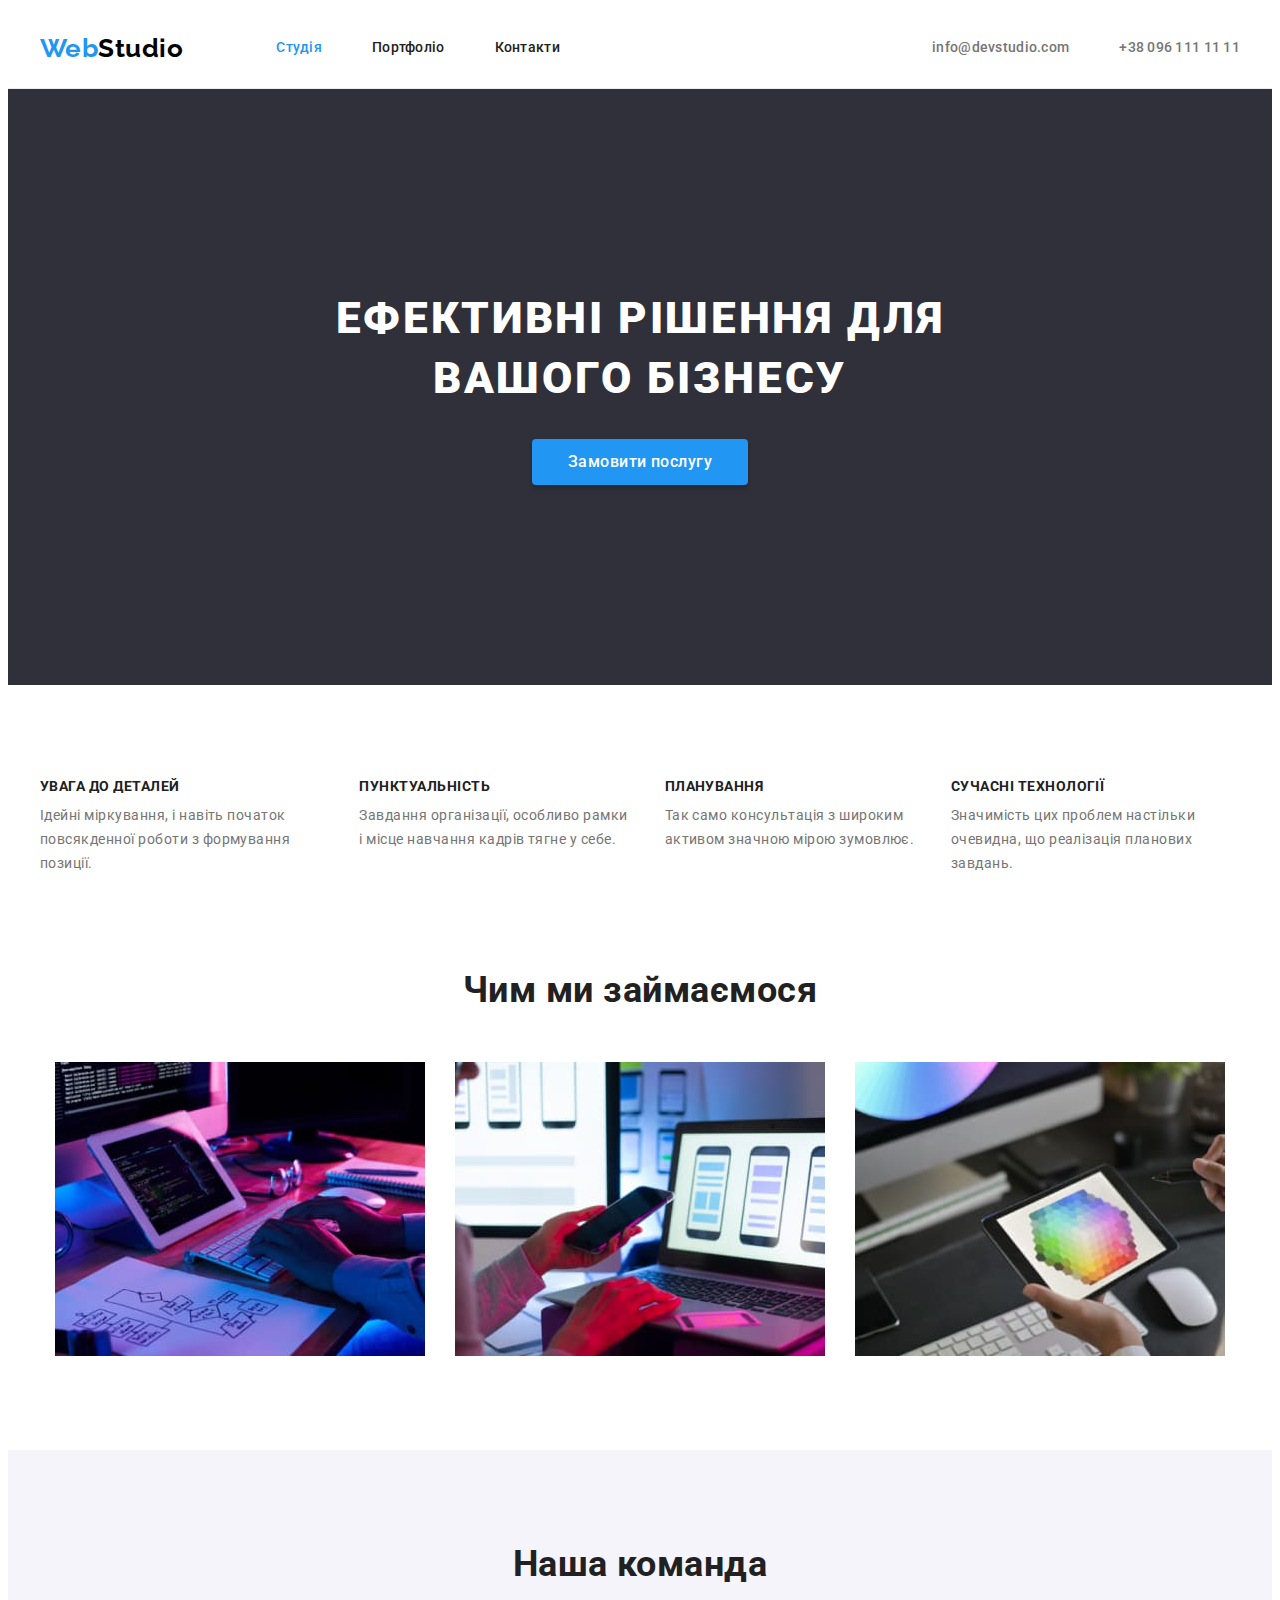
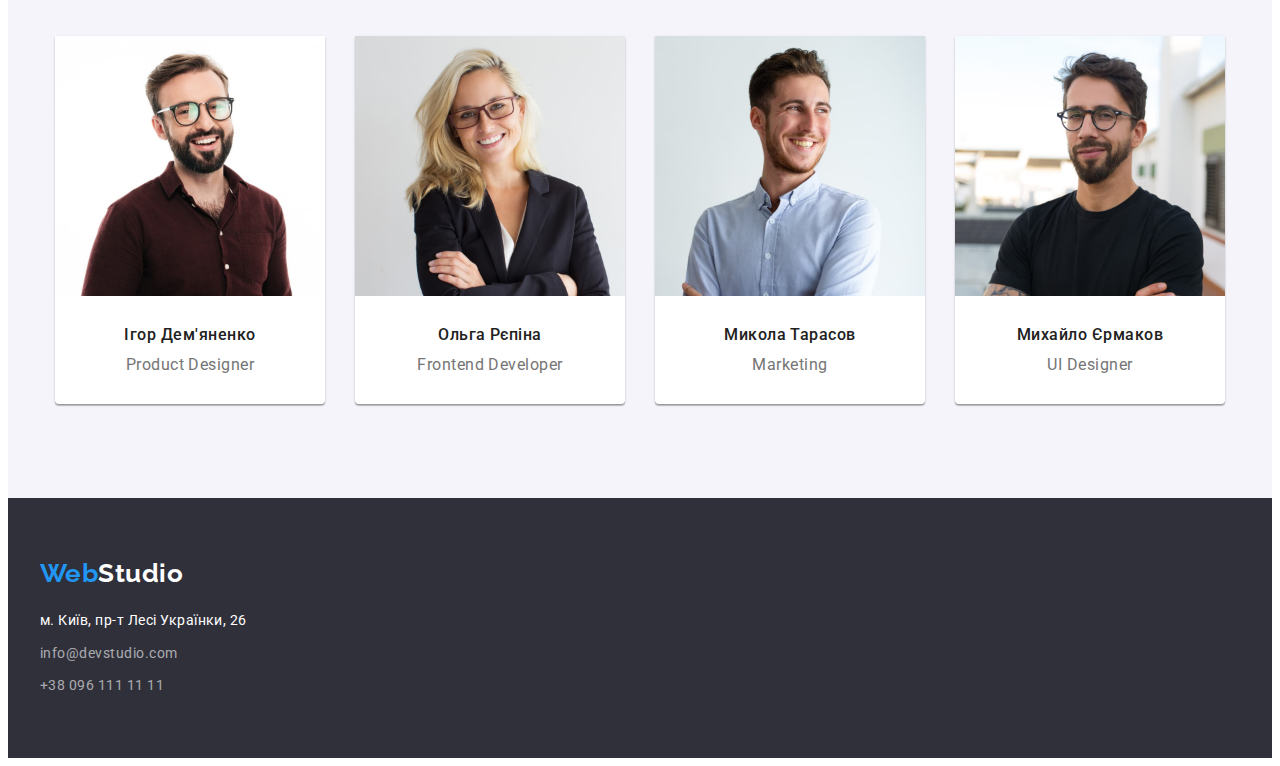
==== index.html @ 20e7cf10 "Initial commit" ====
<!DOCTYPE html>
<html lang="uk">
    <head>
        <meta charset="UTF-8" />
        <meta http-equiv="X-UA-Compatible" content="IE=edge" />
        <meta name="viewport" content="width=device-width, initial-scale=1.0" />
        <title>WebStudio</title>

        <link rel="preconnect" href="https://fonts.googleapis.com" />
        <link rel="preconnect" href="https://fonts.gstatic.com" crossorigin />
        <link
            href="https://fonts.googleapis.com/css2?family=Raleway:wght@700&family=Roboto:wght@400;500;700;900&display=swap"
            rel="stylesheet"
        />
        <link
            rel="stylesheet"
            href="https://cdnjs.cloudflare.com/ajax/libs/modern-normalize/1.1.0/modern-normalize.min.css"
            integrity="sha512-wpPYUAdjBVSE4KJnH1VR1HeZfpl1ub8YT/NKx4PuQ5NmX2tKuGu6U/JRp5y+Y8XG2tV+wKQpNHVUX03MfMFn9Q=="
            crossorigin="anonymous"
            referrerpolicy="no-referrer"
        />
        <link rel="stylesheet" href="./css/styles.css" />
    </head>
    <body>
        <header class="header">
            <div class="container main-nav">
                <nav class="header-nav">
                    <a class="logo" href="./index.html"
                        ><span>Web</span>Studio</a
                    >
                    <ul class="site-nav list">
                        <li class="item">
                            <a href="./index.html" class="link current"
                                >Студія</a
                            >
                        </li>
                        <li class="item">
                            <a href="./portfolio.html" class="link"
                                >Портфоліо</a
                            >
                        </li>
                        <li class="item">
                            <a href="#" class="link">Контакти</a>
                        </li>
                    </ul>
                </nav>
                <ul class="address-header list">
                    <li class="item">
                        <a
                            class="address-header link"
                            href="mailto:info@devstudio.com"
                            >info@devstudio.com</a
                        >
                    </li>
                    <li class="item">
                        <a class="address-header link" href="tel:+380961111111"
                            >+38 096 111 11 11</a
                        >
                    </li>
                </ul>
            </div>
        </header>
        <main>
            <section class="hero">
                <div class="container">
                    <h1 class="hero-title">
                        Ефективні рішення для вашого бізнесу
                    </h1>
                    <button class="button primary service" type="button">
                        Замовити послугу
                    </button>
                </div>
            </section>
            <section class="advantage section">
                <div class="container">
                    <h2 class="visually-hidden">Наші переваги</h2>
                    <ul class="advantage list">
                        <li class="item">
                            <h3 class="advantage-title">Увага до деталей</h3>
                            <p class="text">
                                Ідейні міркування, і навіть початок повсякденної
                                роботи з формування позиції.
                            </p>
                        </li>
                        <li class="item">
                            <h3 class="advantage-title">Пунктуальність</h3>
                            <p class="text">
                                Завдання організації, особливо рамки і місце
                                навчання кадрів тягне у себе.
                            </p>
                        </li>
                        <li class="item">
                            <h3 class="advantage-title">Планування</h3>
                            <p class="text">
                                Так само консультація з широким активом значною
                                мірою зумовлює.
                            </p>
                        </li>
                        <li class="item">
                            <h3 class="advantage-title">Сучасні технології</h3>
                            <p class="text">
                                Значимість цих проблем настільки очевидна, що
                                реалізація планових завдань.
                            </p>
                        </li>
                    </ul>
                </div>
            </section>
            <section class="feature-list section no-padding">
                <div class="container">
                    <h2 class="feature-list title">Чим ми займаємося</h2>
                    <ul class="feature-list list">
                        <li class="item">
                            <img
                                src="./img/img1.jpg"
                                alt="робота за ipad"
                                width="370"
                            />
                        </li>
                        <li class="item">
                            <img
                                src="./img/img2.jpg"
                                alt="робота за ноутбуком з телефоном"
                                width="370"
                            />
                        </li>
                        <li class="item">
                            <img
                                src="./img/img3.jpg"
                                alt="кольорові соти на ipad"
                                width="370"
                            />
                        </li>
                    </ul>
                </div>
            </section>
            <section class="team-list section">
                <div class="container">
                    <h2 class="team-list title">Наша команда</h2>
                    <ul class="team-list list">
                        <li class="card-team">
                            <img
                                src="./img/team1.jpg"
                                alt="чоловік"
                                width="270"
                            />
                            <h3 class="team-name">Ігор Дем'яненко</h3>
                            <p>Product Designer</p>
                        </li>
                        <li class="card-team">
                            <img
                                src="./img/team2.jpg"
                                alt="жінка"
                                width="270"
                            />
                            <h3 class="team-name">Ольга Рєпіна</h3>
                            <p>Frontend Developer</p>
                        </li>
                        <li class="card-team">
                            <img
                                src="./img/team3.jpg"
                                alt="чоловік"
                                width="270"
                            />
                            <h3 class="team-name">Микола Тарасов</h3>
                            <p>Marketing</p>
                        </li>
                        <li class="card-team">
                            <img
                                src="./img/team4.jpg"
                                alt="чоловік"
                                width="270"
                            />
                            <h3 class="team-name">Михайло Єрмаков</h3>
                            <p>UI Designer</p>
                        </li>
                    </ul>
                </div>
            </section>
        </main>
        <footer class="footer">
            <div class="container">
                <a class="logo-footer" href="./index.html"
                    ><span>Web</span>Studio</a
                >
                <address>
                    <ul class="address-footer list">
                        <li class="item">
                            <a
                                class="address link"
                                href="https://goo.gl/maps/CPtrU1FHBa2aNyZL9"
                                target="_blank"
                                rel="noopener noreferrer nofollow"
                                >м. Київ, пр-т Лесі Українки, 26</a
                            >
                        </li>
                        <li class="item">
                            <a
                                class="contact link"
                                href="mailto:info@devstudio.com"
                                >info@devstudio.com</a
                            >
                        </li>
                        <li class="item">
                            <a class="contact link" href="tel:+380961111111"
                                >+38 096 111 11 11</a
                            >
                        </li>
                    </ul>
                </address>
            </div>
        </footer>
    </body>
</html>
---- css/styles.css ----
:root {
    --primary-text-color: #757575;
    --accent-color: #2196f3;
    --title-text-color: #212121;
    --primary-white-color: #ffffff;
    --body-bcg-color: #f5f5f5;
    --black-logo-color: #000000;
    --team-bcg-color: #f5f4fa;
    --footer-bcg-color: #2f303a;
    --contact-color: rgba(255, 255, 255, 0.6);
    --hero-btn-active-color: #188ce8;
    --hero-bcg-color: #2f303a;
    --btn-bcg-color: #f5f4fa;
}
p,
h1,
h2,
h3,
h4,
h5,
h6 {
    margin: 0;
}
ul,
ol {
    margin: 0;
    padding-left: 0;
}
button {
    cursor: pointer;
}
address {
    font-style: normal;
}
img {
    display: block;
}
body {
    color: var(--primary-text-color);

    font-family: Roboto, sans-serif;
    letter-spacing: 0.03em;
}
.list {
    padding: 0;
    margin: 0;
    list-style: none;
}

.container {
    margin-left: auto;
    margin-right: auto;
    width: 1200px;
    padding-left: 15px;
    padding-right: 15px;
}
.main-nav {
    display: flex;
    align-items: center;
}
.link {
    text-decoration: none;
}

.header {
    background-color: var(--primary-white-color);
    border-bottom: 1px solid #ececec;
}
.header-nav {
    display: flex;
    align-items: center;
}
.logo {
    color: var(--black-logo-color);
    font-family: Raleway, sans-serif;
    font-weight: 700;
    font-size: 26px;
    line-height: 1.19;
    text-decoration: none;
}
.logo span,
.logo-footer span {
    color: var(--accent-color);
}
.site-nav {
    display: flex;
    margin-left: 93px;
}
.site-nav .item {
    margin-right: 50px;
}
.site-nav .item:last-child {
    margin-right: 0px;
}
.site-nav .link {
    display: block;
    padding-top: 32px;
    padding-bottom: 32px;

    color: var(--title-text-color);
    font-weight: 500;
    font-size: 14px;
    line-height: 1.14;
    letter-spacing: 0.02em;
}
.site-nav .link:hover,
.site-nav .link:focus {
    color: var(--accent-color);
}
.site-nav .link.current {
    color: var(--accent-color);
}
.address-header {
    display: flex;
    margin-left: auto;

    color: var(--primary-text-color);
    font-weight: 500;
    font-size: 14px;
    line-height: 1.14;
    letter-spacing: 0.02em;
}
.address-header .item + .item {
    margin-left: 50px;
}

.address-header:hover,
.address-header:focus {
    color: var(--accent-color);
}
.hero {
    background-color: var(--hero-bcg-color);
    text-align: center;
    padding-top: 200px;
    padding-bottom: 200px;
}
.hero-title {
    margin-top: 0;
    margin-bottom: 30px;
    max-width: 696px;
    margin-left: auto;
    margin-right: auto;

    color: var(--primary-white-color);
    font-weight: 900;
    font-size: 44px;
    line-height: 1.36;
    letter-spacing: 0.06em;
    text-transform: uppercase;
}

section {
    padding-top: 94px;
    padding-bottom: 94px;
}
.section.no-padding {
    padding-top: 0;
}
.advantage .list {
    display: flex;
    gap: 30px;
}
.advantage .list .item {
    flex-basis: calc((100%-90px) / 4);
}
.advantage .list .item:last-child {
    margin-right: 0px;
}
.advantage-title {
    margin-top: 0;
    margin-bottom: 10px;

    color: var(--title-text-color);
    font-size: 14px;
    line-height: 1.14;
    text-transform: uppercase;
}

.visually-hidden {
    position: absolute;
    width: 1px;
    height: 1px;
    margin: -1px;
    border: 0;
    padding: 0;

    white-space: nowrap;
    clip-path: inset(100%);
    clip: rect(0 0 0 0);
    overflow: hidden;
}
.feature-list .title,
.team-list .title {
    margin-top: 0;
    margin-bottom: 50px;

    color: var(--title-text-color);
    font-size: 36px;
    line-height: 1.16;
    text-align: center;
}
.feature-list {
    display: flex;
    justify-content: center;
}
.feature-list .item {
    margin-right: 30px;
}
.feature-list .item:last-child {
    margin-right: 0px;
}
.text {
    margin-top: 0;
    margin-bottom: 0;
    font-size: 14px;
    line-height: 1.71;
}

.team-list {
    display: flex;
    justify-content: center;
    background-color: #f5f4fa;
}
.team-list .card-team {
    margin-right: 30px;
}
.team-list .card-team:last-child {
    margin-right: 0px;
}

.card-team {
    box-shadow: 0px 1px 3px rgba(0, 0, 0, 0.12), 0px 1px 1px rgba(0, 0, 0, 0.14),
        0px 2px 1px rgba(0, 0, 0, 0.2);
    border-radius: 0px 0px 4px 4px;

    background-color: var(--primary-white-color);
    text-align: center;
}
.team-name {
    margin-top: 30px;
    margin-bottom: 10px;
    text-align: center;

    font-weight: 500;
    font-size: 16px;
    line-height: 1.18;
    letter-spacing: 0.03em;
    color: var(--title-text-color);
}
.team-name:last-child {
    margin-bottom: 0;
}
p {
    margin-bottom: 30px;
}

.footer {
    background: var(--footer-bcg-color);
    padding-bottom: 60px;
    padding-top: 60px;
}
.logo-footer {
    display: inline-block;
    margin-bottom: 20px;

    color: var(--primary-white-color);
    font-family: Raleway, sans-serif;
    font-weight: 700;
    font-size: 26px;
    line-height: 1.19;
    text-decoration: none;
}

.address-footer {
    font-style: normal;
    font-size: 14px;
    line-height: 1.71;
}
.address {
    color: var(--primary-white-color);
}
.contact {
    color: var(--contact-color);
}
.address-footer .item {
    margin-bottom: 9px;
}
.address-footer .item:last-child {
    margin-bottom: 0px;
}
.address:focus,
.contact:hover,
.contact:focus {
    color: var(--accent-color);
}
.button.service {
    border: none;
    border-radius: 4px;
    padding: 10px 32px;
    min-width: 216px;
    box-shadow: 0px 4px 4px rgba(0, 0, 0, 0.15);

    font-family: 'Roboto';
    font-style: normal;
    font-weight: 500;
    font-size: 16px;
    line-height: 1.62;
    letter-spacing: 0.03em;
    color: var(--title-text-color);
    cursor: pointer;
    background-color: var(--btn-bcg-color);
}
.button.portfolio {
    border-radius: 4px;
    padding: 6px 22px;
    min-width: 38px;
    border: transparent;

    font-family: 'Roboto';
    font-style: normal;
    font-weight: 500;
    font-size: 16px;
    line-height: 1.62;
    letter-spacing: 0.03em;
    color: var(--title-text-color);
    cursor: pointer;
    background-color: var(--btn-bcg-color);
}
.buttons {
    display: flex;
    justify-content: center;
    margin-bottom: 50px;
}
.buttons .item {
    margin-right: 8px;
}
.buttons .item:last-child {
    margin-right: 0px;
}
.button.primary {
    color: var(--primary-white-color);
    background-color: var(--accent-color);
    cursor: pointer;
}

.button.primary:hover,
.button.primary:focus {
    background-color: var(--hero-btn-active-color);
}

.button:hover,
.button:focus {
    color: var(--primary-white-color);
    background-color: var(--accent-color);
    cursor: pointer;
}

.works.list {
    display: flex;
    flex-wrap: wrap;
    margin-top: -30px;
    margin-left: -30px;
}
.works.list > .item {
    flex-basis: calc(100% / 3 - 30px);
    margin-left: 30px;
    margin-top: 30px;
}
.works.list > .item:nth-last-child(-n + 3) {
    margin-bottom: 94px;
}
.work-title {
    margin-bottom: 4px;

    font-size: 18px;
    line-height: 2;
    letter-spacing: 0.06em;
    color: var(--title-text-color);
}
.work-text {
    margin-bottom: 0;
    font-size: 16px;
    line-height: 1.88;
    letter-spacing: 0.03em;
    color: var(--primary-text-color);
}
.work-description {
    border: 1px solid #eeeeee;
    border-top: none;
    padding: 20px 24px;
}
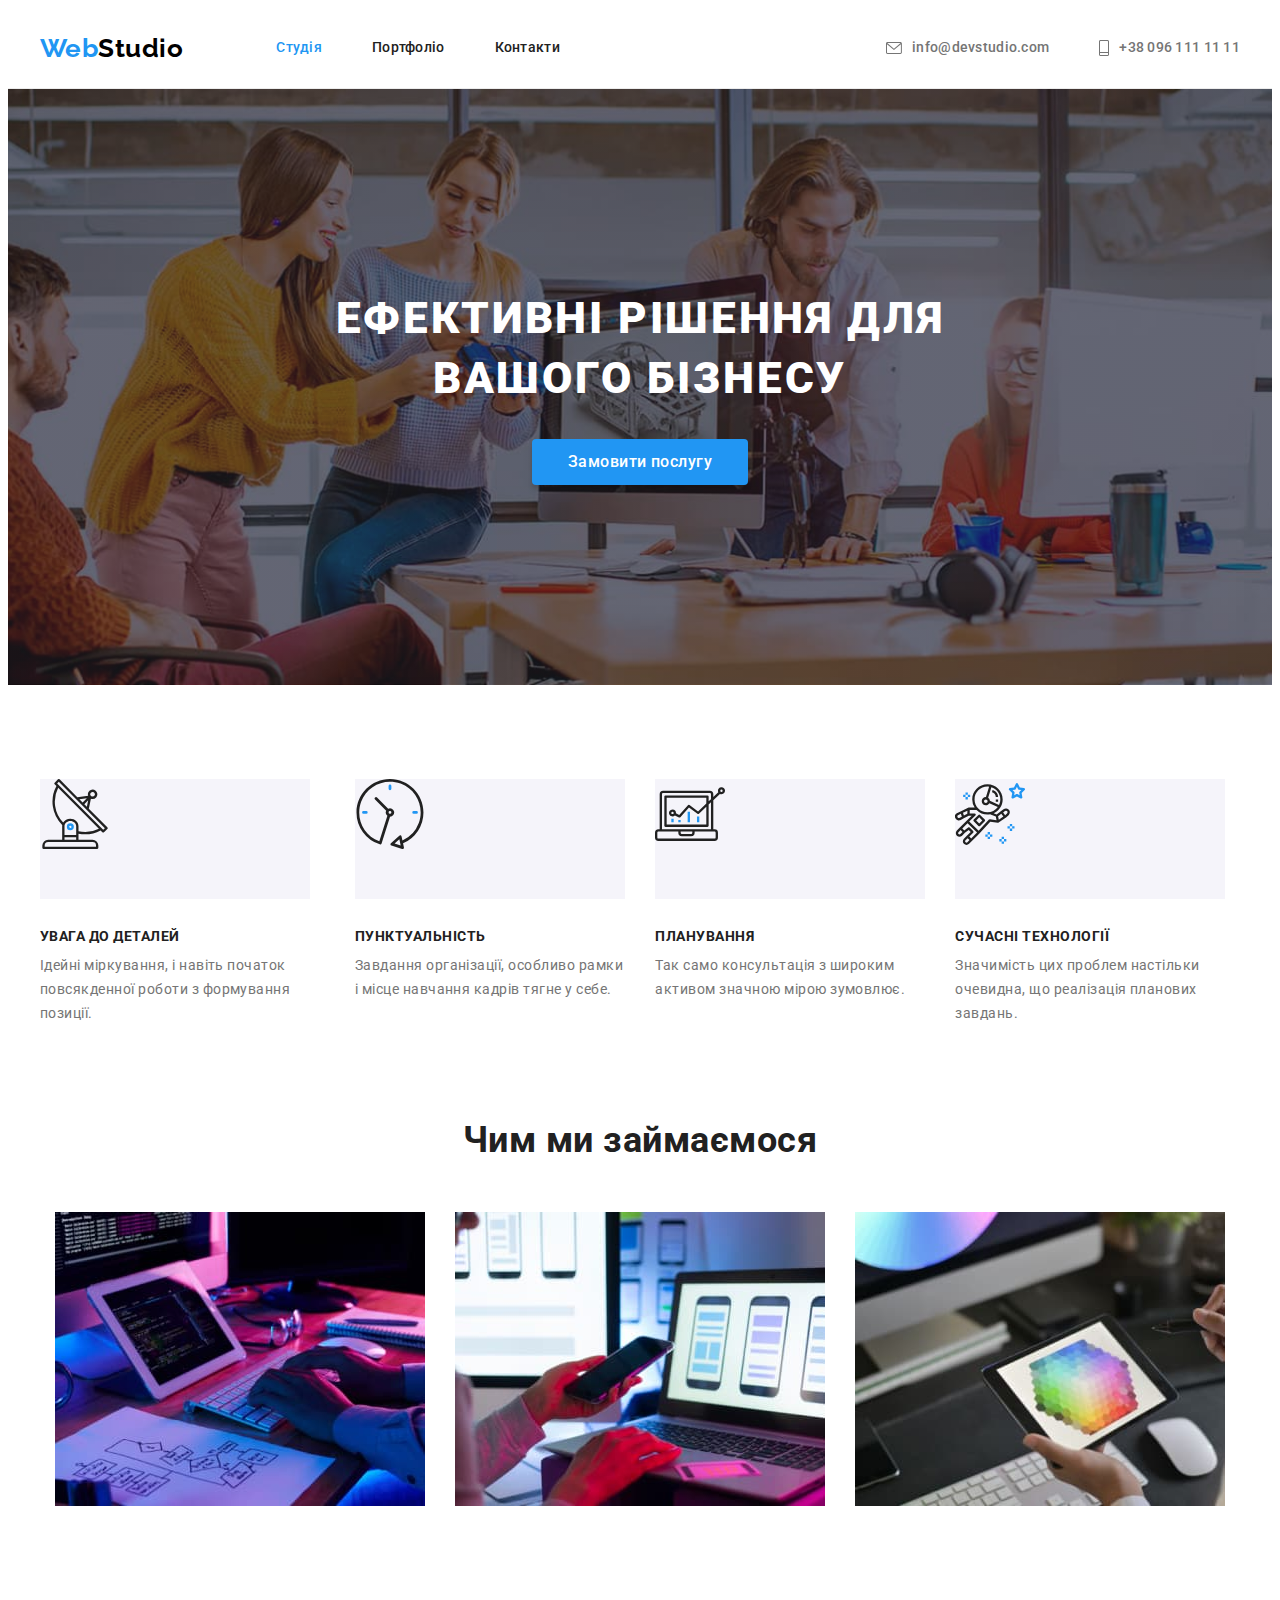
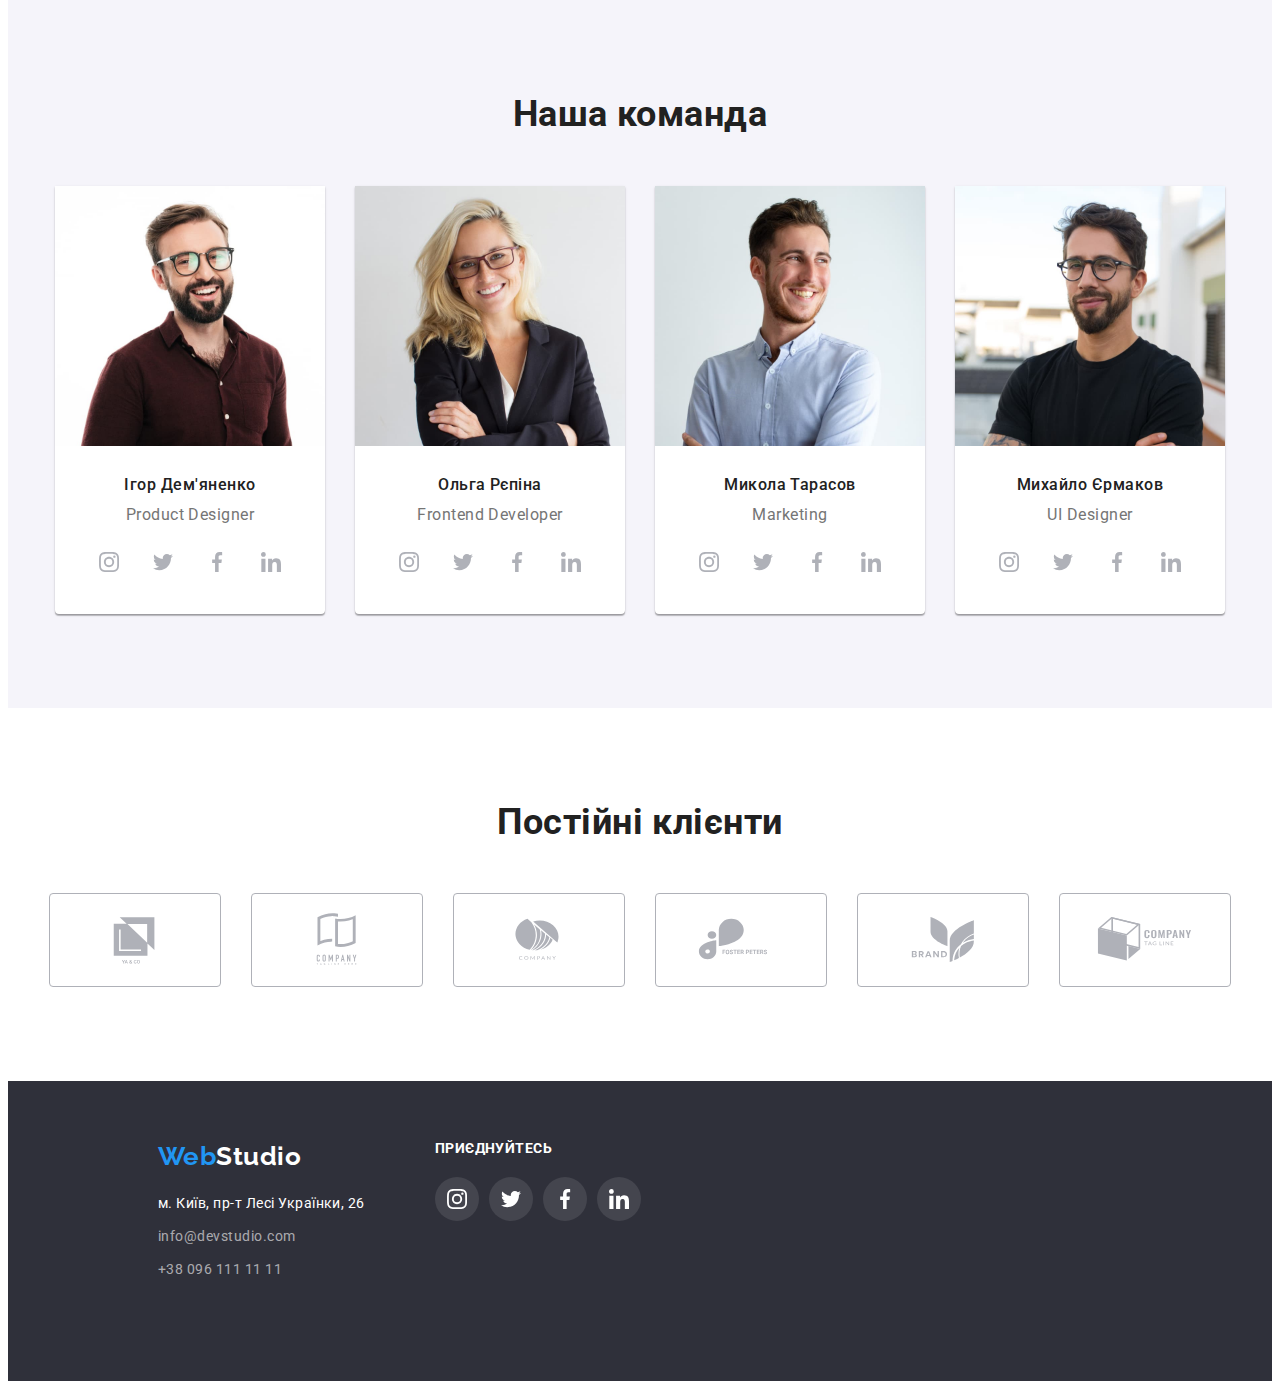
==== commit 674987f8: "ДЗ4" ====
--- a/index.html
+++ b/index.html
@@ -1,214 +1,402 @@
 <!DOCTYPE html>
 <html lang="uk">
-    <head>
-        <meta charset="UTF-8" />
-        <meta http-equiv="X-UA-Compatible" content="IE=edge" />
-        <meta name="viewport" content="width=device-width, initial-scale=1.0" />
-        <title>WebStudio</title>
+  <head>
+    <meta charset="UTF-8" />
+    <meta http-equiv="X-UA-Compatible" content="IE=edge" />
+    <meta name="viewport" content="width=device-width, initial-scale=1.0" />
+    <title>WebStudio</title>
 
-        <link rel="preconnect" href="https://fonts.googleapis.com" />
-        <link rel="preconnect" href="https://fonts.gstatic.com" crossorigin />
-        <link
-            href="https://fonts.googleapis.com/css2?family=Raleway:wght@700&family=Roboto:wght@400;500;700;900&display=swap"
-            rel="stylesheet"
-        />
-        <link
-            rel="stylesheet"
-            href="https://cdnjs.cloudflare.com/ajax/libs/modern-normalize/1.1.0/modern-normalize.min.css"
-            integrity="sha512-wpPYUAdjBVSE4KJnH1VR1HeZfpl1ub8YT/NKx4PuQ5NmX2tKuGu6U/JRp5y+Y8XG2tV+wKQpNHVUX03MfMFn9Q=="
-            crossorigin="anonymous"
-            referrerpolicy="no-referrer"
-        />
-        <link rel="stylesheet" href="./css/styles.css" />
-    </head>
-    <body>
-        <header class="header">
-            <div class="container main-nav">
-                <nav class="header-nav">
-                    <a class="logo" href="./index.html"
-                        ><span>Web</span>Studio</a
-                    >
-                    <ul class="site-nav list">
-                        <li class="item">
-                            <a href="./index.html" class="link current"
-                                >Студія</a
-                            >
-                        </li>
-                        <li class="item">
-                            <a href="./portfolio.html" class="link"
-                                >Портфоліо</a
-                            >
-                        </li>
-                        <li class="item">
-                            <a href="#" class="link">Контакти</a>
-                        </li>
-                    </ul>
-                </nav>
-                <ul class="address-header list">
-                    <li class="item">
-                        <a
-                            class="address-header link"
-                            href="mailto:info@devstudio.com"
-                            >info@devstudio.com</a
-                        >
-                    </li>
-                    <li class="item">
-                        <a class="address-header link" href="tel:+380961111111"
-                            >+38 096 111 11 11</a
-                        >
-                    </li>
+    <link rel="preconnect" href="https://fonts.googleapis.com" />
+    <link rel="preconnect" href="https://fonts.gstatic.com" crossorigin />
+    <link
+      href="https://fonts.googleapis.com/css2?family=Raleway:wght@700&family=Roboto:wght@400;500;700;900&display=swap"
+      rel="stylesheet"
+    />
+    <link
+      rel="stylesheet"
+      href="https://cdnjs.cloudflare.com/ajax/libs/modern-normalize/1.1.0/modern-normalize.min.css"
+      integrity="sha512-wpPYUAdjBVSE4KJnH1VR1HeZfpl1ub8YT/NKx4PuQ5NmX2tKuGu6U/JRp5y+Y8XG2tV+wKQpNHVUX03MfMFn9Q=="
+      crossorigin="anonymous"
+      referrerpolicy="no-referrer"
+    />
+    <link rel="stylesheet" href="./css/styles.css" />
+  </head>
+  <body>
+    <header class="header">
+      <div class="container main-nav">
+        <nav class="header-nav">
+          <a class="logo" href="./index.html"><span>Web</span>Studio</a>
+          <ul class="site-nav list">
+            <li class="item">
+              <a href="./index.html" class="link current">Студія</a>
+            </li>
+            <li class="item">
+              <a href="./portfolio.html" class="link">Портфоліо</a>
+            </li>
+            <li class="item">
+              <a href="#" class="link">Контакти</a>
+            </li>
+          </ul>
+        </nav>
+        <ul class="address-header list">
+          <li class="item">
+            <a class="address-header link" href="mailto:info@devstudio.com">
+              <svg class="address-header icon mail">
+                <use href="./img/sprite.svg#icon-mail"></use></svg
+              >info@devstudio.com</a
+            >
+          </li>
+          <li class="item">
+            <a class="address-header link" href="tel:+380961111111"
+              ><svg class="address-header icon tel">
+                <use href="./img/sprite.svg#icon-tel"></use></svg
+              >+38 096 111 11 11</a
+            >
+          </li>
+        </ul>
+      </div>
+    </header>
+    <main>
+      <section class="hero">
+        <div class="container">
+          <h1 class="hero-title">Ефективні рішення для вашого бізнесу</h1>
+          <button class="button primary service" type="button">
+            Замовити послугу
+          </button>
+        </div>
+      </section>
+      <section class="advantage section">
+        <div class="container">
+          <h2 class="visually-hidden">Наші переваги</h2>
+          <ul class="advantage list">
+            <li class="item">
+              <div class="thumb">
+                <svg class="icon">
+                  <use href="./img/sprite.svg#icon-antenna"></use>
+                </svg>
+              </div>
+              <h3 class="advantage-title">Увага до деталей</h3>
+              <p class="text">
+                Ідейні міркування, і навіть початок повсякденної роботи з
+                формування позиції.
+              </p>
+            </li>
+            <li class="item">
+              <div class="thumb">
+                <svg class="">
+                  <use href="./img/sprite.svg#icon-clock"></use>
+                </svg>
+              </div>
+              <h3 class="advantage-title">Пунктуальність</h3>
+              <p class="text">
+                Завдання організації, особливо рамки і місце навчання кадрів
+                тягне у себе.
+              </p>
+            </li>
+            <li class="item">
+              <div class="thumb">
+                <svg class="">
+                  <use href="./img/sprite.svg#icon-diagram"></use>
+                </svg>
+              </div>
+              <h3 class="advantage-title">Планування</h3>
+              <p class="text">
+                Так само консультація з широким активом значною мірою зумовлює.
+              </p>
+            </li>
+            <li class="item">
+              <div class="thumb">
+                <svg class="">
+                  <use href="./img/sprite.svg#icon-astronaut"></use>
+                </svg>
+              </div>
+              <h3 class="advantage-title">Сучасні технології</h3>
+              <p class="text">
+                Значимість цих проблем настільки очевидна, що реалізація
+                планових завдань.
+              </p>
+            </li>
+          </ul>
+        </div>
+      </section>
+      <section class="feature-list section no-padding">
+        <div class="container">
+          <h2 class="feature-list title">Чим ми займаємося</h2>
+          <ul class="feature-list list">
+            <li class="item">
+              <img src="./img/img1.jpg" alt="робота за ipad" width="370" />
+            </li>
+            <li class="item">
+              <img
+                src="./img/img2.jpg"
+                alt="робота за ноутбуком з телефоном"
+                width="370"
+              />
+            </li>
+            <li class="item">
+              <img
+                src="./img/img3.jpg"
+                alt="кольорові соти на ipad"
+                width="370"
+              />
+            </li>
+          </ul>
+        </div>
+      </section>
+      <section class="team-list section">
+          <h2 class="team-list title">Наша команда</h2>
+          <ul class="team-list list">
+            <li class="card-team">
+              <img src="./img/team1.jpg" alt="чоловік" width="270" />
+              <div class="team-item">
+              <h3 class="team-name">Ігор Дем'яненко</h3>
+              <p>Product Designer</p>
+                <ul class="card-team-social list">
+                  <li class="social-item">
+                    <a href="https://www.instagram.com/" target="_blank" rel="noreferrer noopener" class="social-link">
+                      <svg width="20" height="20">
+                        <use href="./img/sprite.svg#icon-instagram-2"></use>
+                      </svg>
+                    </a>
+                  </li>
+                  <li class="social-item">
+                    <a href="https://www.twitter.com/" target="_blank" rel="noreferrer noopener" class="social-link">
+                      <svg width="20" height="20">
+                        <use href="./img/sprite.svg#icon-twitter"></use>
+                      </svg>
+                    </a>
+                  </li>
+                  <li class="social-item">
+                    <a href="https://www.facebook.com/" target="_blank" rel="noreferrer noopener" class="social-link">
+                      <svg width="20" height="20">
+                        <use href="./img/sprite.svg#icon-facebook"></use>
+                      </svg>
+                    </a>
+                  </li>
+                  <li class="social-item">
+                    <a href="https://www.linkedin.com/" target="_blank" rel="noreferrer noopener" class="social-link">
+                      <svg width="20" height="20">
+                        <use href="./img/sprite.svg#icon-linkedin"></use>
+                      </svg>
+                    </a>
+                  </li>
                 </ul>
-            </div>
-        </header>
-        <main>
-            <section class="hero">
-                <div class="container">
-                    <h1 class="hero-title">
-                        Ефективні рішення для вашого бізнесу
-                    </h1>
-                    <button class="button primary service" type="button">
-                        Замовити послугу
-                    </button>
                 </div>
-            </section>
-            <section class="advantage section">
-                <div class="container">
-                    <h2 class="visually-hidden">Наші переваги</h2>
-                    <ul class="advantage list">
-                        <li class="item">
-                            <h3 class="advantage-title">Увага до деталей</h3>
-                            <p class="text">
-                                Ідейні міркування, і навіть початок повсякденної
-                                роботи з формування позиції.
-                            </p>
-                        </li>
-                        <li class="item">
-                            <h3 class="advantage-title">Пунктуальність</h3>
-                            <p class="text">
-                                Завдання організації, особливо рамки і місце
-                                навчання кадрів тягне у себе.
-                            </p>
-                        </li>
-                        <li class="item">
-                            <h3 class="advantage-title">Планування</h3>
-                            <p class="text">
-                                Так само консультація з широким активом значною
-                                мірою зумовлює.
-                            </p>
-                        </li>
-                        <li class="item">
-                            <h3 class="advantage-title">Сучасні технології</h3>
-                            <p class="text">
-                                Значимість цих проблем настільки очевидна, що
-                                реалізація планових завдань.
-                            </p>
-                        </li>
-                    </ul>
-                </div>
-            </section>
-            <section class="feature-list section no-padding">
-                <div class="container">
-                    <h2 class="feature-list title">Чим ми займаємося</h2>
-                    <ul class="feature-list list">
-                        <li class="item">
-                            <img
-                                src="./img/img1.jpg"
-                                alt="робота за ipad"
-                                width="370"
-                            />
-                        </li>
-                        <li class="item">
-                            <img
-                                src="./img/img2.jpg"
-                                alt="робота за ноутбуком з телефоном"
-                                width="370"
-                            />
-                        </li>
-                        <li class="item">
-                            <img
-                                src="./img/img3.jpg"
-                                alt="кольорові соти на ipad"
-                                width="370"
-                            />
-                        </li>
-                    </ul>
-                </div>
-            </section>
-            <section class="team-list section">
-                <div class="container">
-                    <h2 class="team-list title">Наша команда</h2>
-                    <ul class="team-list list">
-                        <li class="card-team">
-                            <img
-                                src="./img/team1.jpg"
-                                alt="чоловік"
-                                width="270"
-                            />
-                            <h3 class="team-name">Ігор Дем'яненко</h3>
-                            <p>Product Designer</p>
-                        </li>
-                        <li class="card-team">
-                            <img
-                                src="./img/team2.jpg"
-                                alt="жінка"
-                                width="270"
-                            />
-                            <h3 class="team-name">Ольга Рєпіна</h3>
-                            <p>Frontend Developer</p>
-                        </li>
-                        <li class="card-team">
-                            <img
-                                src="./img/team3.jpg"
-                                alt="чоловік"
-                                width="270"
-                            />
-                            <h3 class="team-name">Микола Тарасов</h3>
-                            <p>Marketing</p>
-                        </li>
-                        <li class="card-team">
-                            <img
-                                src="./img/team4.jpg"
-                                alt="чоловік"
-                                width="270"
-                            />
-                            <h3 class="team-name">Михайло Єрмаков</h3>
-                            <p>UI Designer</p>
-                        </li>
-                    </ul>
-                </div>
-            </section>
-        </main>
-        <footer class="footer">
-            <div class="container">
-                <a class="logo-footer" href="./index.html"
-                    ><span>Web</span>Studio</a
-                >
-                <address>
-                    <ul class="address-footer list">
-                        <li class="item">
-                            <a
-                                class="address link"
-                                href="https://goo.gl/maps/CPtrU1FHBa2aNyZL9"
-                                target="_blank"
-                                rel="noopener noreferrer nofollow"
-                                >м. Київ, пр-т Лесі Українки, 26</a
-                            >
-                        </li>
-                        <li class="item">
-                            <a
-                                class="contact link"
-                                href="mailto:info@devstudio.com"
-                                >info@devstudio.com</a
-                            >
-                        </li>
-                        <li class="item">
-                            <a class="contact link" href="tel:+380961111111"
-                                >+38 096 111 11 11</a
-                            >
-                        </li>
-                    </ul>
-                </address>
-            </div>
-        </footer>
-    </body>
+            </li>
+            <li class="card-team">
+              <img src="./img/team2.jpg" alt="жінка" width="270" />
+              <h3 class="team-name">Ольга Рєпіна</h3>
+              <p>Frontend Developer</p>
+              <ul class="card-team-social list">
+                  <li class="social-item">
+                    <a href="https://www.instagram.com/" target="_blank" rel="noreferrer noopener" class="social-link">
+                      <svg width="20" height="20">
+                        <use href="./img/sprite.svg#icon-instagram-2"></use>
+                      </svg>
+                    </a>
+                  </li>
+                  <li class="social-item">
+                    <a href="https://www.twitter.com/" target="_blank" rel="noreferrer noopener" class="social-link">
+                      <svg width="20" height="20">
+                        <use href="./img/sprite.svg#icon-twitter"></use>
+                      </svg>
+                    </a>
+                  </li>
+                  <li class="social-item">
+                    <a href="https://www.facebook.com/" target="_blank" rel="noreferrer noopener" class="social-link">
+                      <svg width="20" height="20">
+                        <use href="./img/sprite.svg#icon-facebook"></use>
+                      </svg>
+                    </a>
+                  </li>
+                  <li class="social-item">
+                    <a href="https://www.linkedin.com/" target="_blank" rel="noreferrer noopener" class="social-link">
+                      <svg width="20" height="20">
+                        <use href="./img/sprite.svg#icon-linkedin"></use>
+                      </svg>
+                    </a>
+                  </li>
+                </ul>
+            </li>
+            <li class="card-team">
+              <img src="./img/team3.jpg" alt="чоловік" width="270" />
+              <h3 class="team-name">Микола Тарасов</h3>
+              <p>Marketing</p><ul class="card-team-social list">
+                  <li class="social-item">
+                    <a href="https://www.instagram.com/" target="_blank" rel="noreferrer noopener" class="social-link">
+                      <svg width="20" height="20">
+                        <use href="./img/sprite.svg#icon-instagram-2"></use>
+                      </svg>
+                    </a>
+                  </li>
+                  <li class="social-item">
+                    <a href="https://www.twitter.com/" target="_blank" rel="noreferrer noopener" class="social-link">
+                      <svg width="20" height="20">
+                        <use href="./img/sprite.svg#icon-twitter"></use>
+                      </svg>
+                    </a>
+                  </li>
+                  <li class="social-item">
+                    <a href="https://www.facebook.com/" target="_blank" rel="noreferrer noopener" class="social-link">
+                      <svg width="20" height="20">
+                        <use href="./img/sprite.svg#icon-facebook"></use>
+                      </svg>
+                    </a>
+                  </li>
+                  <li class="social-item">
+                    <a href="https://www.linkedin.com/" target="_blank" rel="noreferrer noopener" class="social-link">
+                      <svg width="20" height="20">
+                        <use href="./img/sprite.svg#icon-linkedin"></use>
+                      </svg>
+                    </a>
+                  </li>
+                </ul>
+            </li>
+            <li class="card-team">
+              <img src="./img/team4.jpg" alt="чоловік" width="270" />
+              <h3 class="team-name">Михайло Єрмаков</h3>
+              <p>UI Designer</p>
+              <ul class="card-team-social list">
+                  <li class="social-item">
+                    <a href="https://www.instagram.com/" target="_blank" rel="noreferrer noopener" class="social-link">
+                      <svg width="20" height="20">
+                        <use href="./img/sprite.svg#icon-instagram-2"></use>
+                      </svg>
+                    </a>
+                  </li>
+                  <li class="social-item">
+                    <a href="https://www.twitter.com/" target="_blank" rel="noreferrer noopener" class="social-link">
+                      <svg width="20" height="20">
+                        <use href="./img/sprite.svg#icon-twitter"></use>
+                      </svg>
+                    </a>
+                  </li>
+                  <li class="social-item">
+                    <a href="https://www.facebook.com/" target="_blank" rel="noreferrer noopener" class="social-link">
+                      <svg width="20" height="20">
+                        <use href="./img/sprite.svg#icon-facebook"></use>
+                      </svg>
+                    </a>
+                  </li>
+                  <li class="social-item">
+                    <a href="https://www.linkedin.com/" target="_blank" rel="noreferrer noopener" class="social-link">
+                      <svg width="20" height="20">
+                        <use href="./img/sprite.svg#icon-linkedin"></use>
+                      </svg>
+                    </a>
+                  </li>
+                </ul>
+            </li>
+          </ul>
+        </div>
+      </section>
+      <section class="clients section">
+        <h2 class="clients title">Постійні клієнти</h2>
+        <ul class="clients-list list">
+          <li class="client-item">
+            <a href="" class="client-link">
+                      <svg width="106" height="60">
+                        <use href="./img/sprite.svg#icon-Logo1"></use>
+                      </svg>
+                    </a>
+          </li>
+          <li class="client-item"><a href="" class="client-link">
+                      <svg width="106" height="60">
+                        <use href="./img/sprite.svg#icon-Logo2"></use>
+                      </svg>
+                    </a>
+          </li>
+          <li class="client-item"><a href="" class="client-link">
+                      <svg width="106" height="60">
+                        <use href="./img/sprite.svg#icon-Logo3"></use>
+                      </svg>
+                    </a>
+          </li>
+          <li class="client-item"><a href="" class="client-link">
+                      <svg width="106" height="60">
+                        <use href="./img/sprite.svg#icon-Logo4"></use>
+                      </svg>
+                    </a>
+          </li>
+          <li class="client-item"><a href="" class="client-link">
+                      <svg width="106" height="60">
+                        <use href="./img/sprite.svg#icon-Logo5"></use>
+                      </svg>
+                    </a>
+          </li>
+          <li class="client-item"><a href="" class="client-link">
+                      <svg width="106" height="60">
+                        <use href="./img/sprite.svg#icon-Logo6"></use>
+                      </svg>
+                    </a>
+          </li>
+        </ul>
+      </section>
+    </main>
+    <footer class="footer">
+      <div class="all-footer">
+      <div class="container-add-ftr">
+        <a class="logo-footer" href="./index.html"><span>Web</span>Studio</a>
+        <address>
+          <ul class="address-footer list">
+            <li class="item">
+              <a
+                class="address link"
+                href="https://goo.gl/maps/CPtrU1FHBa2aNyZL9"
+                target="_blank"
+                rel="noopener noreferrer nofollow"
+                >м. Київ, пр-т Лесі Українки, 26</a
+              >
+            </li>
+            <li class="item">
+              <a class="contact link" href="mailto:info@devstudio.com"
+                >info@devstudio.com</a
+              >
+            </li>
+            <li class="item">
+              <a class="contact link" href="tel:+380961111111"
+                >+38 096 111 11 11</a
+              >
+            </li>
+          </ul>
+        </address>
+      </div>
+      <section class="social-footer">
+        <div class="">
+<h3 class="join">Приєднуйтесь</h3>
+<ul class="join-social list">
+  <li class="social-footer-item">
+                    <a href="https://www.instagram.com/" target="_blank" rel="noreferrer noopener" class="social-footer-link">
+                      <svg width="20">
+                        <use href="./img/sprite.svg#icon-instagram-2"></use>
+                      </svg>
+                    </a>
+                  </li>
+                  <li class="social-footer-item">
+                    <a href="https://www.twitter.com/" target="_blank" rel="noreferrer noopener" class="social-footer-link">
+                      <svg width="20">
+                        <use href="./img/sprite.svg#icon-twitter"></use>
+                      </svg>
+                    </a>
+                  </li>
+                  <li class="social-footer-item">
+                    <a href="https://www.facebook.com/" target="_blank" rel="noreferrer noopener" class="social-footer-link">
+                      <svg width="20">
+                        <use href="./img/sprite.svg#icon-facebook"></use>
+                      </svg>
+                    </a>
+                  </li>
+                  <li class="social-footer-item">
+                    <a href="https://www.linkedin.com/" target="_blank" rel="noreferrer noopener" class="social-footer-link">
+                      <svg width="20">
+                        <use href="./img/sprite.svg#icon-linkedin"></use>
+                      </svg>
+                    </a>
+                  </li>
+                  </ul>
+        </div>
+      </section>
+      </div>
+    </footer>
+  </body>
 </html>
--- a/css/styles.css
+++ b/css/styles.css
@@ -1,16 +1,16 @@
 :root {
-    --primary-text-color: #757575;
-    --accent-color: #2196f3;
-    --title-text-color: #212121;
-    --primary-white-color: #ffffff;
-    --body-bcg-color: #f5f5f5;
-    --black-logo-color: #000000;
-    --team-bcg-color: #f5f4fa;
-    --footer-bcg-color: #2f303a;
-    --contact-color: rgba(255, 255, 255, 0.6);
-    --hero-btn-active-color: #188ce8;
-    --hero-bcg-color: #2f303a;
-    --btn-bcg-color: #f5f4fa;
+  --primary-text-color: #757575;
+  --accent-color: #2196f3;
+  --title-text-color: #212121;
+  --primary-white-color: #ffffff;
+  --body-bcg-color: #f5f5f5;
+  --black-logo-color: #000000;
+  --team-bcg-color: #f5f4fa;
+  --footer-bcg-color: #2f303a;
+  --contact-color: rgba(255, 255, 255, 0.6);
+  --hero-btn-active-color: #188ce8;
+  --hero-bcg-color: #2f303a;
+  --btn-bcg-color: #f5f4fa;
 }
 p,
 h1,
@@ -19,373 +19,513 @@
 h4,
 h5,
 h6 {
-    margin: 0;
+  margin: 0;
 }
 ul,
 ol {
-    margin: 0;
-    padding-left: 0;
+  margin: 0;
+  padding-left: 0;
 }
 button {
-    cursor: pointer;
+  cursor: pointer;
 }
 address {
-    font-style: normal;
+  font-style: normal;
 }
 img {
-    display: block;
+  display: block;
 }
 body {
-    color: var(--primary-text-color);
-
-    font-family: Roboto, sans-serif;
-    letter-spacing: 0.03em;
+  color: var(--primary-text-color);
+
+  font-family: Roboto, sans-serif;
+  letter-spacing: 0.03em;
 }
 .list {
-    padding: 0;
-    margin: 0;
-    list-style: none;
+  padding: 0;
+  margin: 0;
+  list-style: none;
 }
 
 .container {
-    margin-left: auto;
-    margin-right: auto;
-    width: 1200px;
-    padding-left: 15px;
-    padding-right: 15px;
+  margin-left: auto;
+  margin-right: auto;
+  width: 1200px;
+  padding-left: 15px;
+  padding-right: 15px;
 }
 .main-nav {
-    display: flex;
-    align-items: center;
+  display: flex;
+  align-items: center;
 }
 .link {
-    text-decoration: none;
+  text-decoration: none;
 }
 
 .header {
-    background-color: var(--primary-white-color);
-    border-bottom: 1px solid #ececec;
+  background-color: var(--primary-white-color);
+  border-bottom: 1px solid #ececec;
 }
 .header-nav {
-    display: flex;
-    align-items: center;
+  display: flex;
+  align-items: center;
 }
 .logo {
-    color: var(--black-logo-color);
-    font-family: Raleway, sans-serif;
-    font-weight: 700;
-    font-size: 26px;
-    line-height: 1.19;
-    text-decoration: none;
+  color: var(--black-logo-color);
+  font-family: Raleway, sans-serif;
+  font-weight: 700;
+  font-size: 26px;
+  line-height: 1.19;
+  text-decoration: none;
 }
 .logo span,
 .logo-footer span {
-    color: var(--accent-color);
+  color: var(--accent-color);
 }
 .site-nav {
-    display: flex;
-    margin-left: 93px;
+  display: flex;
+  margin-left: 93px;
 }
 .site-nav .item {
-    margin-right: 50px;
+  margin-right: 50px;
 }
 .site-nav .item:last-child {
-    margin-right: 0px;
+  margin-right: 0px;
 }
 .site-nav .link {
-    display: block;
-    padding-top: 32px;
-    padding-bottom: 32px;
-
-    color: var(--title-text-color);
-    font-weight: 500;
-    font-size: 14px;
-    line-height: 1.14;
-    letter-spacing: 0.02em;
+  display: block;
+  padding-top: 32px;
+  padding-bottom: 32px;
+
+  color: var(--title-text-color);
+  font-weight: 500;
+  font-size: 14px;
+  line-height: 1.14;
+  letter-spacing: 0.02em;
 }
 .site-nav .link:hover,
 .site-nav .link:focus {
-    color: var(--accent-color);
+  color: var(--accent-color);
 }
 .site-nav .link.current {
-    color: var(--accent-color);
+  color: var(--accent-color);
 }
 .address-header {
-    display: flex;
-    margin-left: auto;
-
-    color: var(--primary-text-color);
-    font-weight: 500;
-    font-size: 14px;
-    line-height: 1.14;
-    letter-spacing: 0.02em;
+  display: flex;
+  margin-left: auto;
+
+  color: var(--primary-text-color);
+  font-weight: 500;
+  font-size: 14px;
+  line-height: 1.14;
+  letter-spacing: 0.02em;
+}
+.address-header.icon {
+  fill: var(--primary-text-color);
+  margin-right: 10px;
+  align-self: center;
+}
+.address-header.icon:hover,
+.address-header.icon:focus {
+  fill: var(--accent-color);
+}
+
+.address-header.icon.mail {
+  width: 16px;
+  height: 12px;
+}
+.address-header.icon.tel {
+  width: 10px;
+  height: 16px;
 }
 .address-header .item + .item {
-    margin-left: 50px;
+  margin-left: 50px;
 }
 
 .address-header:hover,
 .address-header:focus {
-    color: var(--accent-color);
+  color: var(--accent-color);
 }
 .hero {
-    background-color: var(--hero-bcg-color);
-    text-align: center;
-    padding-top: 200px;
-    padding-bottom: 200px;
+  background-color: var(--hero-bcg-color);
+  text-align: center;
+  padding-top: 200px;
+  padding-bottom: 200px;
+  background-image: linear-gradient(
+      rgba(47, 48, 58, 0.4),
+      rgba(47, 48, 58, 0.4)
+    ),
+    url(../img/hero.jpg);
+  background-repeat: no-repeat;
+  background-position: center;
+  background-size: cover;
 }
 .hero-title {
-    margin-top: 0;
-    margin-bottom: 30px;
-    max-width: 696px;
-    margin-left: auto;
-    margin-right: auto;
-
-    color: var(--primary-white-color);
-    font-weight: 900;
-    font-size: 44px;
-    line-height: 1.36;
-    letter-spacing: 0.06em;
-    text-transform: uppercase;
+  margin-top: 0;
+  margin-bottom: 30px;
+  max-width: 696px;
+  margin-left: auto;
+  margin-right: auto;
+
+  color: var(--primary-white-color);
+  font-weight: 900;
+  font-size: 44px;
+  line-height: 1.36;
+  letter-spacing: 0.06em;
+  text-transform: uppercase;
 }
 
 section {
-    padding-top: 94px;
-    padding-bottom: 94px;
+  padding-top: 94px;
+  padding-bottom: 94px;
 }
 .section.no-padding {
-    padding-top: 0;
-}
+  padding-top: 0;
+}
+.thumb {
+  background-color: var(--btn-bcg-color);
+  height: 120px;
+  width: 270px;
+  margin-bottom: 30px;
+}
+
+.thumb > svg {
+  height: 70px;
+  width: 70px;
+}
+
 .advantage .list {
-    display: flex;
-    gap: 30px;
+  display: flex;
+  gap: 30px;
 }
 .advantage .list .item {
-    flex-basis: calc((100%-90px) / 4);
+  flex-basis: calc((100%-90px) / 4);
 }
 .advantage .list .item:last-child {
-    margin-right: 0px;
+  margin-right: 0px;
 }
 .advantage-title {
-    margin-top: 0;
-    margin-bottom: 10px;
-
-    color: var(--title-text-color);
-    font-size: 14px;
-    line-height: 1.14;
-    text-transform: uppercase;
+  margin-top: 0;
+  margin-bottom: 10px;
+
+  color: var(--title-text-color);
+  font-size: 14px;
+  line-height: 1.14;
+  text-transform: uppercase;
 }
 
 .visually-hidden {
-    position: absolute;
-    width: 1px;
-    height: 1px;
-    margin: -1px;
-    border: 0;
-    padding: 0;
-
-    white-space: nowrap;
-    clip-path: inset(100%);
-    clip: rect(0 0 0 0);
-    overflow: hidden;
+  position: absolute;
+  width: 1px;
+  height: 1px;
+  margin: -1px;
+  border: 0;
+  padding: 0;
+
+  white-space: nowrap;
+  clip-path: inset(100%);
+  clip: rect(0 0 0 0);
+  overflow: hidden;
 }
 .feature-list .title,
-.team-list .title {
-    margin-top: 0;
-    margin-bottom: 50px;
-
-    color: var(--title-text-color);
-    font-size: 36px;
-    line-height: 1.16;
-    text-align: center;
+.team-list .title,
+.clients .title {
+  margin-top: 0;
+  margin-bottom: 50px;
+
+  color: var(--title-text-color);
+  font-size: 36px;
+  line-height: 1.16;
+  text-align: center;
 }
 .feature-list {
-    display: flex;
-    justify-content: center;
+  display: flex;
+  justify-content: center;
 }
 .feature-list .item {
-    margin-right: 30px;
+  margin-right: 30px;
 }
 .feature-list .item:last-child {
-    margin-right: 0px;
+  margin-right: 0px;
 }
 .text {
-    margin-top: 0;
-    margin-bottom: 0;
-    font-size: 14px;
-    line-height: 1.71;
-}
-
+  margin-top: 0;
+  margin-bottom: 0;
+  font-size: 14px;
+  line-height: 1.71;
+}
 .team-list {
-    display: flex;
-    justify-content: center;
-    background-color: #f5f4fa;
+  background-color: var(--team-bcg-color);
+}
+
+.team-list.list {
+  display: flex;
+  justify-content: center;
+  background-color: var(--team-bcg-color);
 }
 .team-list .card-team {
-    margin-right: 30px;
+  margin-right: 30px;
 }
 .team-list .card-team:last-child {
-    margin-right: 0px;
+  margin-right: 0px;
 }
 
 .card-team {
-    box-shadow: 0px 1px 3px rgba(0, 0, 0, 0.12), 0px 1px 1px rgba(0, 0, 0, 0.14),
-        0px 2px 1px rgba(0, 0, 0, 0.2);
-    border-radius: 0px 0px 4px 4px;
-
-    background-color: var(--primary-white-color);
-    text-align: center;
+  box-shadow: 0px 1px 3px rgba(0, 0, 0, 0.12), 0px 1px 1px rgba(0, 0, 0, 0.14),
+    0px 2px 1px rgba(0, 0, 0, 0.2);
+  border-radius: 0px 0px 4px 4px;
+
+  background-color: var(--primary-white-color);
+  text-align: center;
 }
 .team-name {
-    margin-top: 30px;
-    margin-bottom: 10px;
-    text-align: center;
-
-    font-weight: 500;
-    font-size: 16px;
-    line-height: 1.18;
-    letter-spacing: 0.03em;
-    color: var(--title-text-color);
+  margin-top: 30px;
+  margin-bottom: 10px;
+  text-align: center;
+
+  font-weight: 500;
+  font-size: 16px;
+  line-height: 1.18;
+  letter-spacing: 0.03em;
+  color: var(--title-text-color);
 }
 .team-name:last-child {
-    margin-bottom: 0;
+  margin-bottom: 0;
 }
 p {
-    margin-bottom: 30px;
+  margin-bottom: 0px;
+}
+.card-team-social {
+  display: flex;
+  justify-content: center;
+  margin-top: 16px;
+  margin-bottom: 30px;
+}
+.social-item:not(:first-child) {
+  margin-left: 10px;
+}
+.social-link {
+  width: 44px;
+  height: 44px;
+  border-radius: 50%;
+  display: flex;
+  align-items: center;
+  justify-content: center;
+  fill: #afb1b8;
+}
+.social-link:hover,
+.social-link:focus {
+  background-color: var(--accent-color);
+}
+.social-link:hover svg {
+  fill: var(--primary-white-color);
+}
+
+.clients-list {
+  display: flex;
+  justify-content: center;
+}
+.client-item:not(:first-child) {
+  margin-left: 30px;
+}
+.client-link {
+  width: 170px;
+  height: 92px;
+  border: 1px solid #afb1b8;
+  border-radius: 4px;
+  display: flex;
+  align-items: center;
+  justify-content: center;
+  fill: #afb1b8;
+}
+
+.client-link:hover svg {
+  fill: var(--accent-color);
+}
+.client-link:hover,
+.client-link:focus {
+  border: 1px solid var(--accent-color);
 }
 
 .footer {
-    background: var(--footer-bcg-color);
-    padding-bottom: 60px;
-    padding-top: 60px;
+  background: var(--footer-bcg-color);
+  padding-bottom: 60px;
+  padding-top: 60px;
 }
 .logo-footer {
-    display: inline-block;
-    margin-bottom: 20px;
-
-    color: var(--primary-white-color);
-    font-family: Raleway, sans-serif;
-    font-weight: 700;
-    font-size: 26px;
-    line-height: 1.19;
-    text-decoration: none;
+  display: inline-block;
+  margin-bottom: 20px;
+
+  color: var(--primary-white-color);
+  font-family: Raleway, sans-serif;
+  font-weight: 700;
+  font-size: 26px;
+  line-height: 1.19;
+  text-decoration: none;
 }
 
 .address-footer {
-    font-style: normal;
-    font-size: 14px;
-    line-height: 1.71;
+  font-style: normal;
+  font-size: 14px;
+  line-height: 1.71;
 }
 .address {
-    color: var(--primary-white-color);
+  color: var(--primary-white-color);
 }
 .contact {
-    color: var(--contact-color);
+  color: var(--contact-color);
 }
 .address-footer .item {
-    margin-bottom: 9px;
+  margin-bottom: 9px;
 }
 .address-footer .item:last-child {
-    margin-bottom: 0px;
+  margin-bottom: 0px;
 }
 .address:focus,
 .contact:hover,
 .contact:focus {
-    color: var(--accent-color);
-}
+  color: var(--accent-color);
+}
+.container-add-ftr {
+  margin-left: 150px;
+  margin-right: 70px;
+}
+.social-footer {
+  display: flex;
+  padding: 0;
+}
+.join {
+  font-size: 14px;
+  line-height: 1.14;
+  letter-spacing: 0.03em;
+  text-transform: uppercase;
+
+  color: var(--primary-white-color);
+}
+.join-social {
+  display: flex;
+  margin-top: 20px;
+  margin-bottom: 100px;
+}
+.social-footer-item:not(:first-child) {
+  margin-left: 10px;
+}
+.social-footer-link {
+  width: 44px;
+  height: 44px;
+  border-radius: 50%;
+  display: flex;
+  align-items: center;
+  justify-content: center;
+  fill: var(--primary-white-color);
+  background: rgba(255, 255, 255, 0.1);
+}
+.social-footer-link:hover,
+.social-footer-link:focus {
+  background-color: var(--accent-color);
+}
+.all-footer {
+  display: flex;
+}
+
 .button.service {
-    border: none;
-    border-radius: 4px;
-    padding: 10px 32px;
-    min-width: 216px;
-    box-shadow: 0px 4px 4px rgba(0, 0, 0, 0.15);
-
-    font-family: 'Roboto';
-    font-style: normal;
-    font-weight: 500;
-    font-size: 16px;
-    line-height: 1.62;
-    letter-spacing: 0.03em;
-    color: var(--title-text-color);
-    cursor: pointer;
-    background-color: var(--btn-bcg-color);
+  border: none;
+  border-radius: 4px;
+  padding: 10px 32px;
+  min-width: 216px;
+  box-shadow: 0px 4px 4px rgba(0, 0, 0, 0.15);
+
+  font-family: "Roboto";
+  font-style: normal;
+  font-weight: 500;
+  font-size: 16px;
+  line-height: 1.62;
+  letter-spacing: 0.03em;
+  color: var(--title-text-color);
+  cursor: pointer;
+  background-color: var(--btn-bcg-color);
 }
 .button.portfolio {
-    border-radius: 4px;
-    padding: 6px 22px;
-    min-width: 38px;
-    border: transparent;
-
-    font-family: 'Roboto';
-    font-style: normal;
-    font-weight: 500;
-    font-size: 16px;
-    line-height: 1.62;
-    letter-spacing: 0.03em;
-    color: var(--title-text-color);
-    cursor: pointer;
-    background-color: var(--btn-bcg-color);
+  border-radius: 4px;
+  padding: 6px 22px;
+  min-width: 38px;
+  border: transparent;
+
+  font-family: "Roboto";
+  font-style: normal;
+  font-weight: 500;
+  font-size: 16px;
+  line-height: 1.62;
+  letter-spacing: 0.03em;
+  color: var(--title-text-color);
+  cursor: pointer;
+  background-color: var(--btn-bcg-color);
 }
 .buttons {
-    display: flex;
-    justify-content: center;
-    margin-bottom: 50px;
+  display: flex;
+  justify-content: center;
+  margin-bottom: 50px;
 }
 .buttons .item {
-    margin-right: 8px;
-}
+  margin-right: 8px;
+}
+
 .buttons .item:last-child {
-    margin-right: 0px;
+  margin-right: 0px;
 }
 .button.primary {
-    color: var(--primary-white-color);
-    background-color: var(--accent-color);
-    cursor: pointer;
+  color: var(--primary-white-color);
+  background-color: var(--accent-color);
+  cursor: pointer;
 }
 
 .button.primary:hover,
 .button.primary:focus {
-    background-color: var(--hero-btn-active-color);
+  background-color: var(--hero-btn-active-color);
+  box-shadow: 0px 3px 1px rgba(0, 0, 0, 0.1), 0px 1px 2px rgba(0, 0, 0, 0.08),
+    0px 2px 2px rgba(0, 0, 0, 0.12);
 }
 
 .button:hover,
 .button:focus {
-    color: var(--primary-white-color);
-    background-color: var(--accent-color);
-    cursor: pointer;
+  color: var(--primary-white-color);
+  background-color: var(--accent-color);
+  cursor: pointer;
+  box-shadow: 0px 3px 1px rgba(0, 0, 0, 0.1), 0px 1px 2px rgba(0, 0, 0, 0.08),
+    0px 2px 2px rgba(0, 0, 0, 0.12);
 }
 
 .works.list {
-    display: flex;
-    flex-wrap: wrap;
-    margin-top: -30px;
-    margin-left: -30px;
+  display: flex;
+  flex-wrap: wrap;
+  margin-top: -30px;
+  margin-left: -30px;
 }
 .works.list > .item {
-    flex-basis: calc(100% / 3 - 30px);
-    margin-left: 30px;
-    margin-top: 30px;
+  flex-basis: calc(100% / 3 - 30px);
+  margin-left: 30px;
+  margin-top: 30px;
 }
 .works.list > .item:nth-last-child(-n + 3) {
-    margin-bottom: 94px;
+  margin-bottom: 94px;
 }
 .work-title {
-    margin-bottom: 4px;
-
-    font-size: 18px;
-    line-height: 2;
-    letter-spacing: 0.06em;
-    color: var(--title-text-color);
+  margin-bottom: 4px;
+
+  font-size: 18px;
+  line-height: 2;
+  letter-spacing: 0.06em;
+  color: var(--title-text-color);
 }
 .work-text {
-    margin-bottom: 0;
-    font-size: 16px;
-    line-height: 1.88;
-    letter-spacing: 0.03em;
-    color: var(--primary-text-color);
+  margin-bottom: 0;
+  font-size: 16px;
+  line-height: 1.88;
+  letter-spacing: 0.03em;
+  color: var(--primary-text-color);
 }
 .work-description {
-    border: 1px solid #eeeeee;
-    border-top: none;
-    padding: 20px 24px;
-}
+  border: 1px solid #eeeeee;
+  border-top: none;
+  padding: 20px 24px;
+}
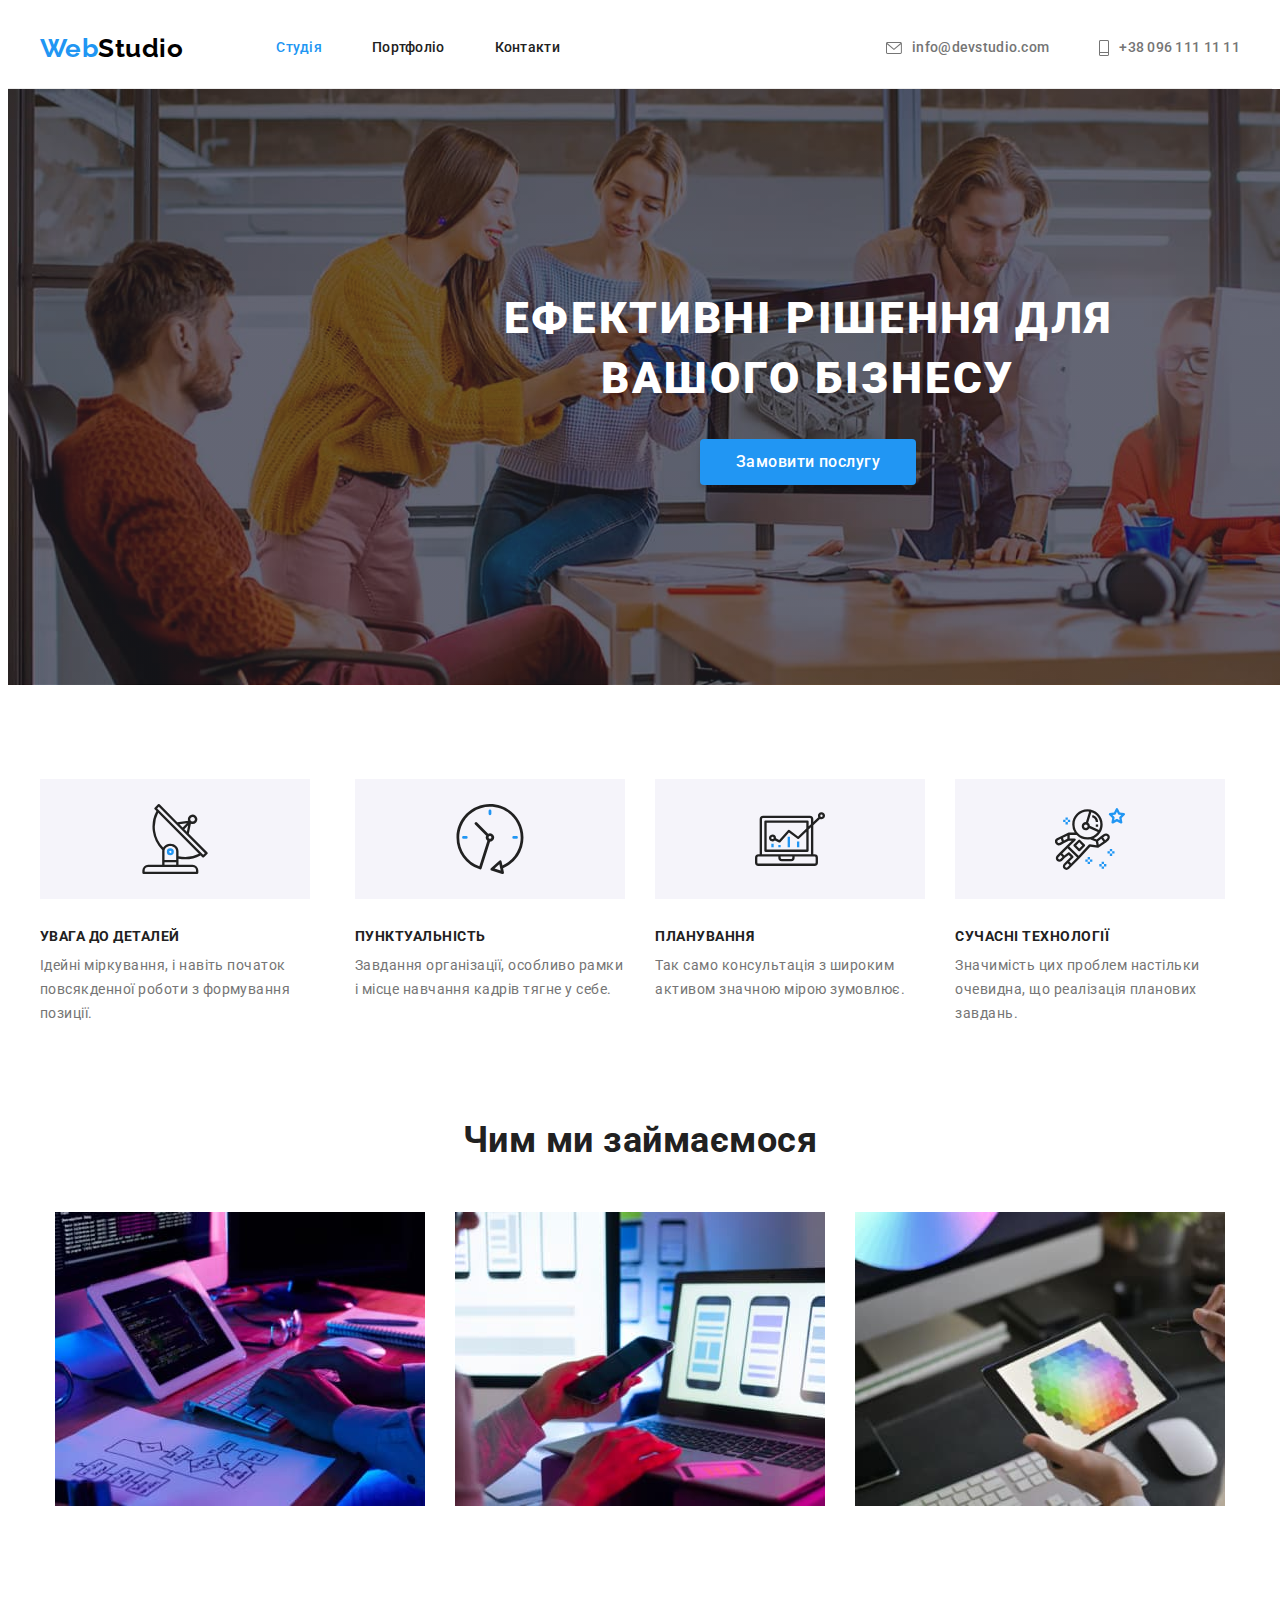
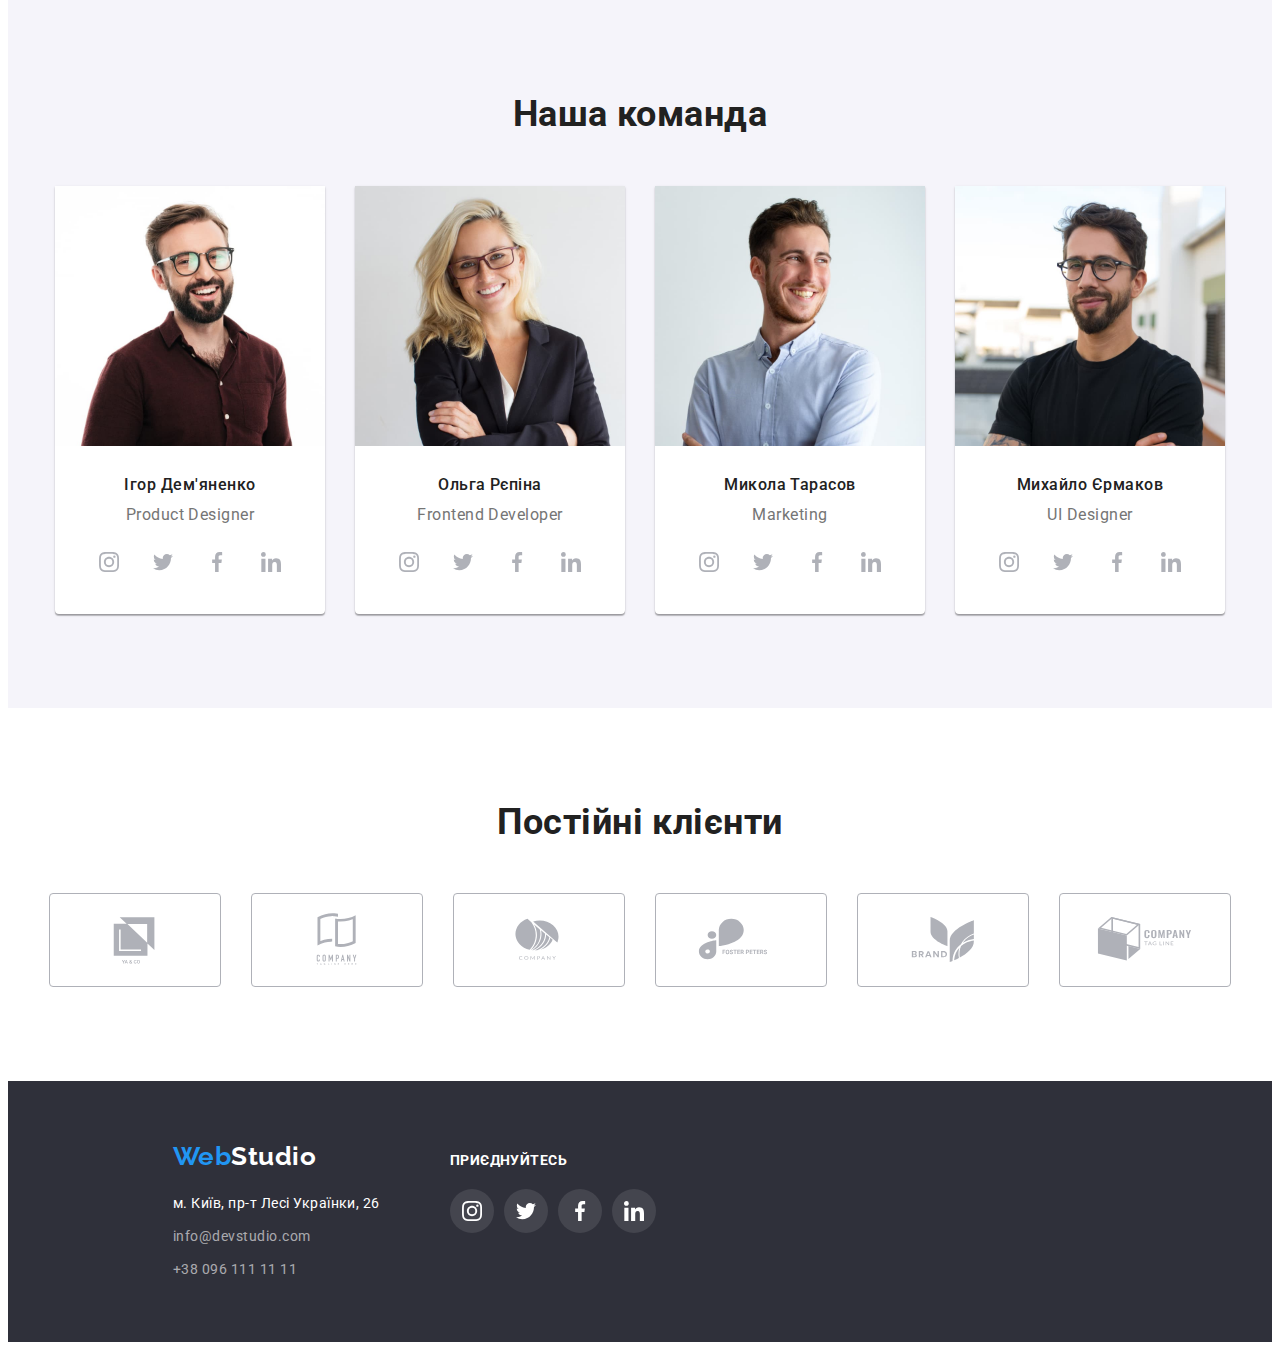
==== commit 07346dda: "Дз4 виправлено" ====
--- a/index.html
+++ b/index.html
@@ -42,14 +42,14 @@
           <li class="item">
             <a class="address-header link" href="mailto:info@devstudio.com">
               <svg class="address-header icon mail">
-                <use href="./img/sprite.svg#icon-mail"></use></svg
+                <use href="./images/icons.svg#icon-mail"></use></svg
               >info@devstudio.com</a
             >
           </li>
           <li class="item">
             <a class="address-header link" href="tel:+380961111111"
               ><svg class="address-header icon tel">
-                <use href="./img/sprite.svg#icon-tel"></use></svg
+                <use href="./images/icons.svg#icon-tel"></use></svg
               >+38 096 111 11 11</a
             >
           </li>
@@ -72,7 +72,7 @@
             <li class="item">
               <div class="thumb">
                 <svg class="icon">
-                  <use href="./img/sprite.svg#icon-antenna"></use>
+                  <use href="./images/icons.svg#icon-antenna"></use>
                 </svg>
               </div>
               <h3 class="advantage-title">Увага до деталей</h3>
@@ -83,8 +83,8 @@
             </li>
             <li class="item">
               <div class="thumb">
-                <svg class="">
-                  <use href="./img/sprite.svg#icon-clock"></use>
+                <svg class="icon">
+                  <use href="./images/icons.svg#icon-clock"></use>
                 </svg>
               </div>
               <h3 class="advantage-title">Пунктуальність</h3>
@@ -96,7 +96,7 @@
             <li class="item">
               <div class="thumb">
                 <svg class="">
-                  <use href="./img/sprite.svg#icon-diagram"></use>
+                  <use href="./images/icons.svg#icon-diagram"></use>
                 </svg>
               </div>
               <h3 class="advantage-title">Планування</h3>
@@ -107,7 +107,7 @@
             <li class="item">
               <div class="thumb">
                 <svg class="">
-                  <use href="./img/sprite.svg#icon-astronaut"></use>
+                  <use href="./images/icons.svg#icon-astronaut"></use>
                 </svg>
               </div>
               <h3 class="advantage-title">Сучасні технології</h3>
@@ -124,18 +124,18 @@
           <h2 class="feature-list title">Чим ми займаємося</h2>
           <ul class="feature-list list">
             <li class="item">
-              <img src="./img/img1.jpg" alt="робота за ipad" width="370" />
+              <img src="./images/img1.jpg" alt="робота за ipad" width="370" />
             </li>
             <li class="item">
               <img
-                src="./img/img2.jpg"
+                src="./images/img2.jpg"
                 alt="робота за ноутбуком з телефоном"
                 width="370"
               />
             </li>
             <li class="item">
               <img
-                src="./img/img3.jpg"
+                src="./images/img3.jpg"
                 alt="кольорові соти на ipad"
                 width="370"
               />
@@ -144,10 +144,11 @@
         </div>
       </section>
       <section class="team-list section">
+        <div class="container">
           <h2 class="team-list title">Наша команда</h2>
           <ul class="team-list list">
             <li class="card-team">
-              <img src="./img/team1.jpg" alt="чоловік" width="270" />
+              <img src="./images/team1.jpg" alt="чоловік" width="270" />
               <div class="team-item">
               <h3 class="team-name">Ігор Дем'яненко</h3>
               <p>Product Designer</p>
@@ -155,28 +156,28 @@
                   <li class="social-item">
                     <a href="https://www.instagram.com/" target="_blank" rel="noreferrer noopener" class="social-link">
                       <svg width="20" height="20">
-                        <use href="./img/sprite.svg#icon-instagram-2"></use>
+                        <use href="./images/icons.svg#icon-instagram-2"></use>
                       </svg>
                     </a>
                   </li>
                   <li class="social-item">
                     <a href="https://www.twitter.com/" target="_blank" rel="noreferrer noopener" class="social-link">
                       <svg width="20" height="20">
-                        <use href="./img/sprite.svg#icon-twitter"></use>
+                        <use href="./images/icons.svg#icon-twitter"></use>
                       </svg>
                     </a>
                   </li>
                   <li class="social-item">
                     <a href="https://www.facebook.com/" target="_blank" rel="noreferrer noopener" class="social-link">
                       <svg width="20" height="20">
-                        <use href="./img/sprite.svg#icon-facebook"></use>
+                        <use href="./images/icons.svg#icon-facebook"></use>
                       </svg>
                     </a>
                   </li>
                   <li class="social-item">
                     <a href="https://www.linkedin.com/" target="_blank" rel="noreferrer noopener" class="social-link">
                       <svg width="20" height="20">
-                        <use href="./img/sprite.svg#icon-linkedin"></use>
+                        <use href="./images/icons.svg#icon-linkedin"></use>
                       </svg>
                     </a>
                   </li>
@@ -184,104 +185,104 @@
                 </div>
             </li>
             <li class="card-team">
-              <img src="./img/team2.jpg" alt="жінка" width="270" />
+              <img src="./images/team2.jpg" alt="жінка" width="270" />
               <h3 class="team-name">Ольга Рєпіна</h3>
               <p>Frontend Developer</p>
               <ul class="card-team-social list">
                   <li class="social-item">
                     <a href="https://www.instagram.com/" target="_blank" rel="noreferrer noopener" class="social-link">
                       <svg width="20" height="20">
-                        <use href="./img/sprite.svg#icon-instagram-2"></use>
+                        <use href="./images/icons.svg#icon-instagram-2"></use>
                       </svg>
                     </a>
                   </li>
                   <li class="social-item">
                     <a href="https://www.twitter.com/" target="_blank" rel="noreferrer noopener" class="social-link">
                       <svg width="20" height="20">
-                        <use href="./img/sprite.svg#icon-twitter"></use>
+                        <use href="./images/icons.svg#icon-twitter"></use>
                       </svg>
                     </a>
                   </li>
                   <li class="social-item">
                     <a href="https://www.facebook.com/" target="_blank" rel="noreferrer noopener" class="social-link">
                       <svg width="20" height="20">
-                        <use href="./img/sprite.svg#icon-facebook"></use>
+                        <use href="./images/icons.svg#icon-facebook"></use>
                       </svg>
                     </a>
                   </li>
                   <li class="social-item">
                     <a href="https://www.linkedin.com/" target="_blank" rel="noreferrer noopener" class="social-link">
                       <svg width="20" height="20">
-                        <use href="./img/sprite.svg#icon-linkedin"></use>
+                        <use href="./images/icons.svg#icon-linkedin"></use>
                       </svg>
                     </a>
                   </li>
                 </ul>
             </li>
             <li class="card-team">
-              <img src="./img/team3.jpg" alt="чоловік" width="270" />
+              <img src="./images/team3.jpg" alt="чоловік" width="270" />
               <h3 class="team-name">Микола Тарасов</h3>
               <p>Marketing</p><ul class="card-team-social list">
                   <li class="social-item">
                     <a href="https://www.instagram.com/" target="_blank" rel="noreferrer noopener" class="social-link">
                       <svg width="20" height="20">
-                        <use href="./img/sprite.svg#icon-instagram-2"></use>
+                        <use href="./images/icons.svg#icon-instagram-2"></use>
                       </svg>
                     </a>
                   </li>
                   <li class="social-item">
                     <a href="https://www.twitter.com/" target="_blank" rel="noreferrer noopener" class="social-link">
                       <svg width="20" height="20">
-                        <use href="./img/sprite.svg#icon-twitter"></use>
+                        <use href="./images/icons.svg#icon-twitter"></use>
                       </svg>
                     </a>
                   </li>
                   <li class="social-item">
                     <a href="https://www.facebook.com/" target="_blank" rel="noreferrer noopener" class="social-link">
                       <svg width="20" height="20">
-                        <use href="./img/sprite.svg#icon-facebook"></use>
+                        <use href="./images/icons.svg#icon-facebook"></use>
                       </svg>
                     </a>
                   </li>
                   <li class="social-item">
                     <a href="https://www.linkedin.com/" target="_blank" rel="noreferrer noopener" class="social-link">
                       <svg width="20" height="20">
-                        <use href="./img/sprite.svg#icon-linkedin"></use>
+                        <use href="./images/icons.svg#icon-linkedin"></use>
                       </svg>
                     </a>
                   </li>
                 </ul>
             </li>
             <li class="card-team">
-              <img src="./img/team4.jpg" alt="чоловік" width="270" />
+              <img src="./images/team4.jpg" alt="чоловік" width="270" />
               <h3 class="team-name">Михайло Єрмаков</h3>
               <p>UI Designer</p>
               <ul class="card-team-social list">
                   <li class="social-item">
                     <a href="https://www.instagram.com/" target="_blank" rel="noreferrer noopener" class="social-link">
                       <svg width="20" height="20">
-                        <use href="./img/sprite.svg#icon-instagram-2"></use>
+                        <use href="./images/icons.svg#icon-instagram-2"></use>
                       </svg>
                     </a>
                   </li>
                   <li class="social-item">
                     <a href="https://www.twitter.com/" target="_blank" rel="noreferrer noopener" class="social-link">
                       <svg width="20" height="20">
-                        <use href="./img/sprite.svg#icon-twitter"></use>
+                        <use href="./images/icons.svg#icon-twitter"></use>
                       </svg>
                     </a>
                   </li>
                   <li class="social-item">
                     <a href="https://www.facebook.com/" target="_blank" rel="noreferrer noopener" class="social-link">
                       <svg width="20" height="20">
-                        <use href="./img/sprite.svg#icon-facebook"></use>
+                        <use href="./images/icons.svg#icon-facebook"></use>
                       </svg>
                     </a>
                   </li>
                   <li class="social-item">
                     <a href="https://www.linkedin.com/" target="_blank" rel="noreferrer noopener" class="social-link">
                       <svg width="20" height="20">
-                        <use href="./img/sprite.svg#icon-linkedin"></use>
+                        <use href="./images/icons.svg#icon-linkedin"></use>
                       </svg>
                     </a>
                   </li>
@@ -289,53 +290,56 @@
             </li>
           </ul>
         </div>
+      </div>
       </section>
       <section class="clients section">
+        <div class="container">
         <h2 class="clients title">Постійні клієнти</h2>
         <ul class="clients-list list">
           <li class="client-item">
             <a href="" class="client-link">
                       <svg width="106" height="60">
-                        <use href="./img/sprite.svg#icon-Logo1"></use>
+                        <use href="./images/icons.svg#icon-logo1"></use>
                       </svg>
                     </a>
           </li>
           <li class="client-item"><a href="" class="client-link">
                       <svg width="106" height="60">
-                        <use href="./img/sprite.svg#icon-Logo2"></use>
+                        <use href="./images/icons.svg#icon-logo2"></use>
                       </svg>
                     </a>
           </li>
           <li class="client-item"><a href="" class="client-link">
                       <svg width="106" height="60">
-                        <use href="./img/sprite.svg#icon-Logo3"></use>
+                        <use href="./images/icons.svg#icon-logo3"></use>
                       </svg>
                     </a>
           </li>
           <li class="client-item"><a href="" class="client-link">
                       <svg width="106" height="60">
-                        <use href="./img/sprite.svg#icon-Logo4"></use>
+                        <use href="./images/icons.svg#icon-logo4"></use>
                       </svg>
                     </a>
           </li>
           <li class="client-item"><a href="" class="client-link">
                       <svg width="106" height="60">
-                        <use href="./img/sprite.svg#icon-Logo5"></use>
+                        <use href="./images/icons.svg#icon-logo5"></use>
                       </svg>
                     </a>
           </li>
           <li class="client-item"><a href="" class="client-link">
                       <svg width="106" height="60">
-                        <use href="./img/sprite.svg#icon-Logo6"></use>
+                        <use href="./images/icons.svg#icon-logo6"></use>
                       </svg>
                     </a>
           </li>
         </ul>
+        </div>
       </section>
     </main>
     <footer class="footer">
-      <div class="all-footer">
-      <div class="container-add-ftr">
+      <div class="container all-footer">
+      <div class="footer-firstcolumn">
         <a class="logo-footer" href="./index.html"><span>Web</span>Studio</a>
         <address>
           <ul class="address-footer list">
@@ -361,41 +365,39 @@
           </ul>
         </address>
       </div>
-      <section class="social-footer">
-        <div class="">
-<h3 class="join">Приєднуйтесь</h3>
+        <div class="footer-secondcolumn">
+<p class="join">Приєднуйтесь</p>
 <ul class="join-social list">
   <li class="social-footer-item">
                     <a href="https://www.instagram.com/" target="_blank" rel="noreferrer noopener" class="social-footer-link">
-                      <svg width="20">
-                        <use href="./img/sprite.svg#icon-instagram-2"></use>
+                      <svg width="20" height="20">
+                        <use href="./images/icons.svg#icon-instagram-2"></use>
                       </svg>
                     </a>
                   </li>
                   <li class="social-footer-item">
                     <a href="https://www.twitter.com/" target="_blank" rel="noreferrer noopener" class="social-footer-link">
-                      <svg width="20">
-                        <use href="./img/sprite.svg#icon-twitter"></use>
+                      <svg width="20" height="20">
+                        <use href="./images/icons.svg#icon-twitter"></use>
                       </svg>
                     </a>
                   </li>
                   <li class="social-footer-item">
                     <a href="https://www.facebook.com/" target="_blank" rel="noreferrer noopener" class="social-footer-link">
-                      <svg width="20">
-                        <use href="./img/sprite.svg#icon-facebook"></use>
+                      <svg width="20" height="20">
+                        <use href="./images/icons.svg#icon-facebook"></use>
                       </svg>
                     </a>
                   </li>
                   <li class="social-footer-item">
                     <a href="https://www.linkedin.com/" target="_blank" rel="noreferrer noopener" class="social-footer-link">
-                      <svg width="20">
-                        <use href="./img/sprite.svg#icon-linkedin"></use>
+                      <svg width="20" height="20">
+                        <use href="./images/icons.svg#icon-linkedin"></use>
                       </svg>
                     </a>
                   </li>
                   </ul>
         </div>
-      </section>
       </div>
     </footer>
   </body>
--- a/css/styles.css
+++ b/css/styles.css
@@ -125,11 +125,6 @@
   margin-right: 10px;
   align-self: center;
 }
-.address-header.icon:hover,
-.address-header.icon:focus {
-  fill: var(--accent-color);
-}
-
 .address-header.icon.mail {
   width: 16px;
   height: 12px;
@@ -145,6 +140,11 @@
 .address-header:hover,
 .address-header:focus {
   color: var(--accent-color);
+}
+.address-header:hover .icon,
+.address-header:focus .icon {
+  color: var(--accent-color);
+  fill: var(--accent-color);
 }
 .hero {
   background-color: var(--hero-bcg-color);
@@ -155,10 +155,12 @@
       rgba(47, 48, 58, 0.4),
       rgba(47, 48, 58, 0.4)
     ),
-    url(../img/hero.jpg);
+    url(../images/hero.jpg);
   background-repeat: no-repeat;
   background-position: center;
   background-size: cover;
+  width: 1600px;
+  margin: 0 auto;
 }
 .hero-title {
   margin-top: 0;
@@ -187,6 +189,9 @@
   height: 120px;
   width: 270px;
   margin-bottom: 30px;
+  display: flex;
+  align-items: center;
+  justify-content: center;
 }
 
 .thumb > svg {
@@ -317,7 +322,8 @@
 .social-link:focus {
   background-color: var(--accent-color);
 }
-.social-link:hover svg {
+.social-link:hover svg,
+.social-link:focus svg {
   fill: var(--primary-white-color);
 }
 
@@ -339,7 +345,8 @@
   fill: #afb1b8;
 }
 
-.client-link:hover svg {
+.client-link:hover svg,
+.client-link:focus svg {
   fill: var(--accent-color);
 }
 .client-link:hover,
@@ -386,15 +393,12 @@
 .contact:focus {
   color: var(--accent-color);
 }
-.container-add-ftr {
-  margin-left: 150px;
-  margin-right: 70px;
-}
 .social-footer {
   display: flex;
   padding: 0;
 }
 .join {
+  font-weight: 700;
   font-size: 14px;
   line-height: 1.14;
   letter-spacing: 0.03em;
@@ -405,7 +409,6 @@
 .join-social {
   display: flex;
   margin-top: 20px;
-  margin-bottom: 100px;
 }
 .social-footer-item:not(:first-child) {
   margin-left: 10px;
@@ -426,6 +429,11 @@
 }
 .all-footer {
   display: flex;
+  align-items: baseline;
+  margin-left: 150px;
+}
+.footer-secondcolumn {
+  margin-left: 70px;
 }
 
 .button.service {
@@ -509,6 +517,15 @@
 .works.list > .item:nth-last-child(-n + 3) {
   margin-bottom: 94px;
 }
+.works-card {
+  display: block;
+}
+
+.works-card:hover {
+  box-shadow: 0px 1px 1px rgba(0, 0, 0, 0.12), 0px 4px 4px rgba(0, 0, 0, 0.06),
+    1px 4px 6px rgba(0, 0, 0, 0.16);
+}
+
 .work-title {
   margin-bottom: 4px;
 
